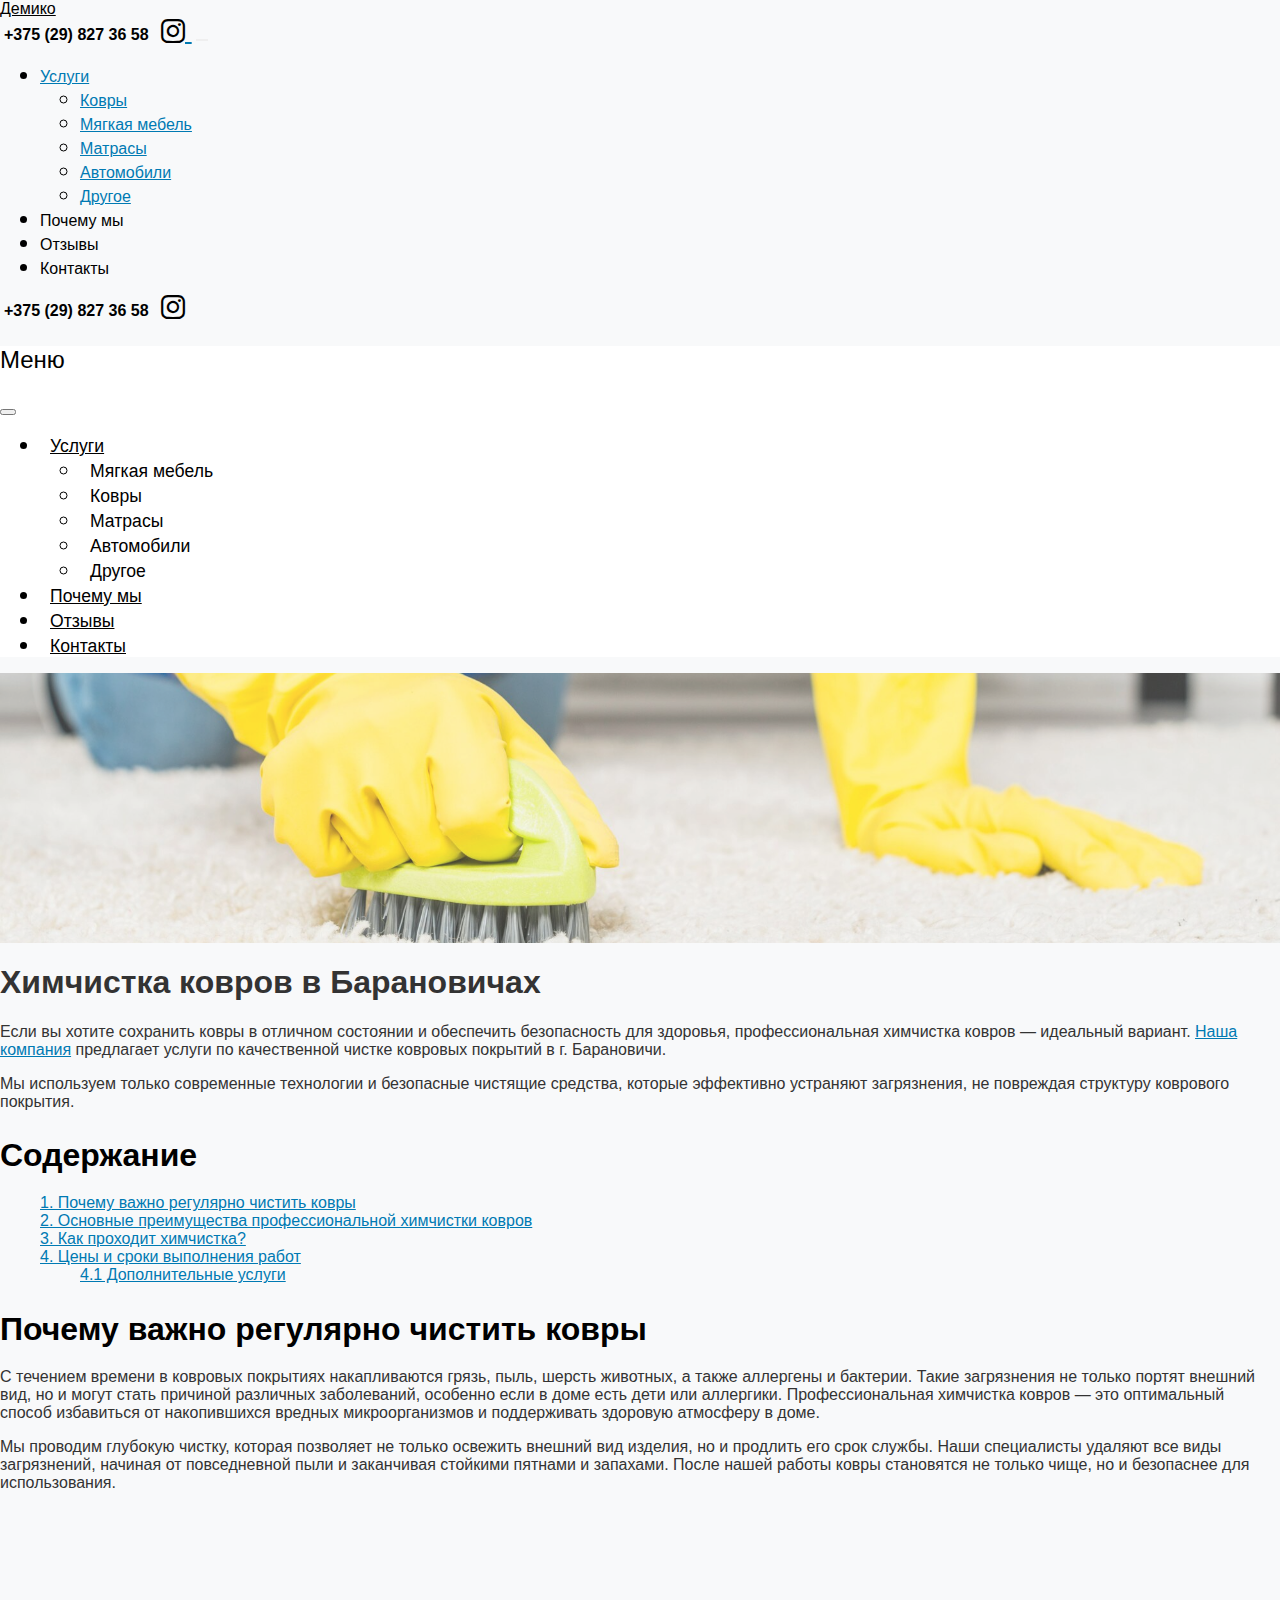
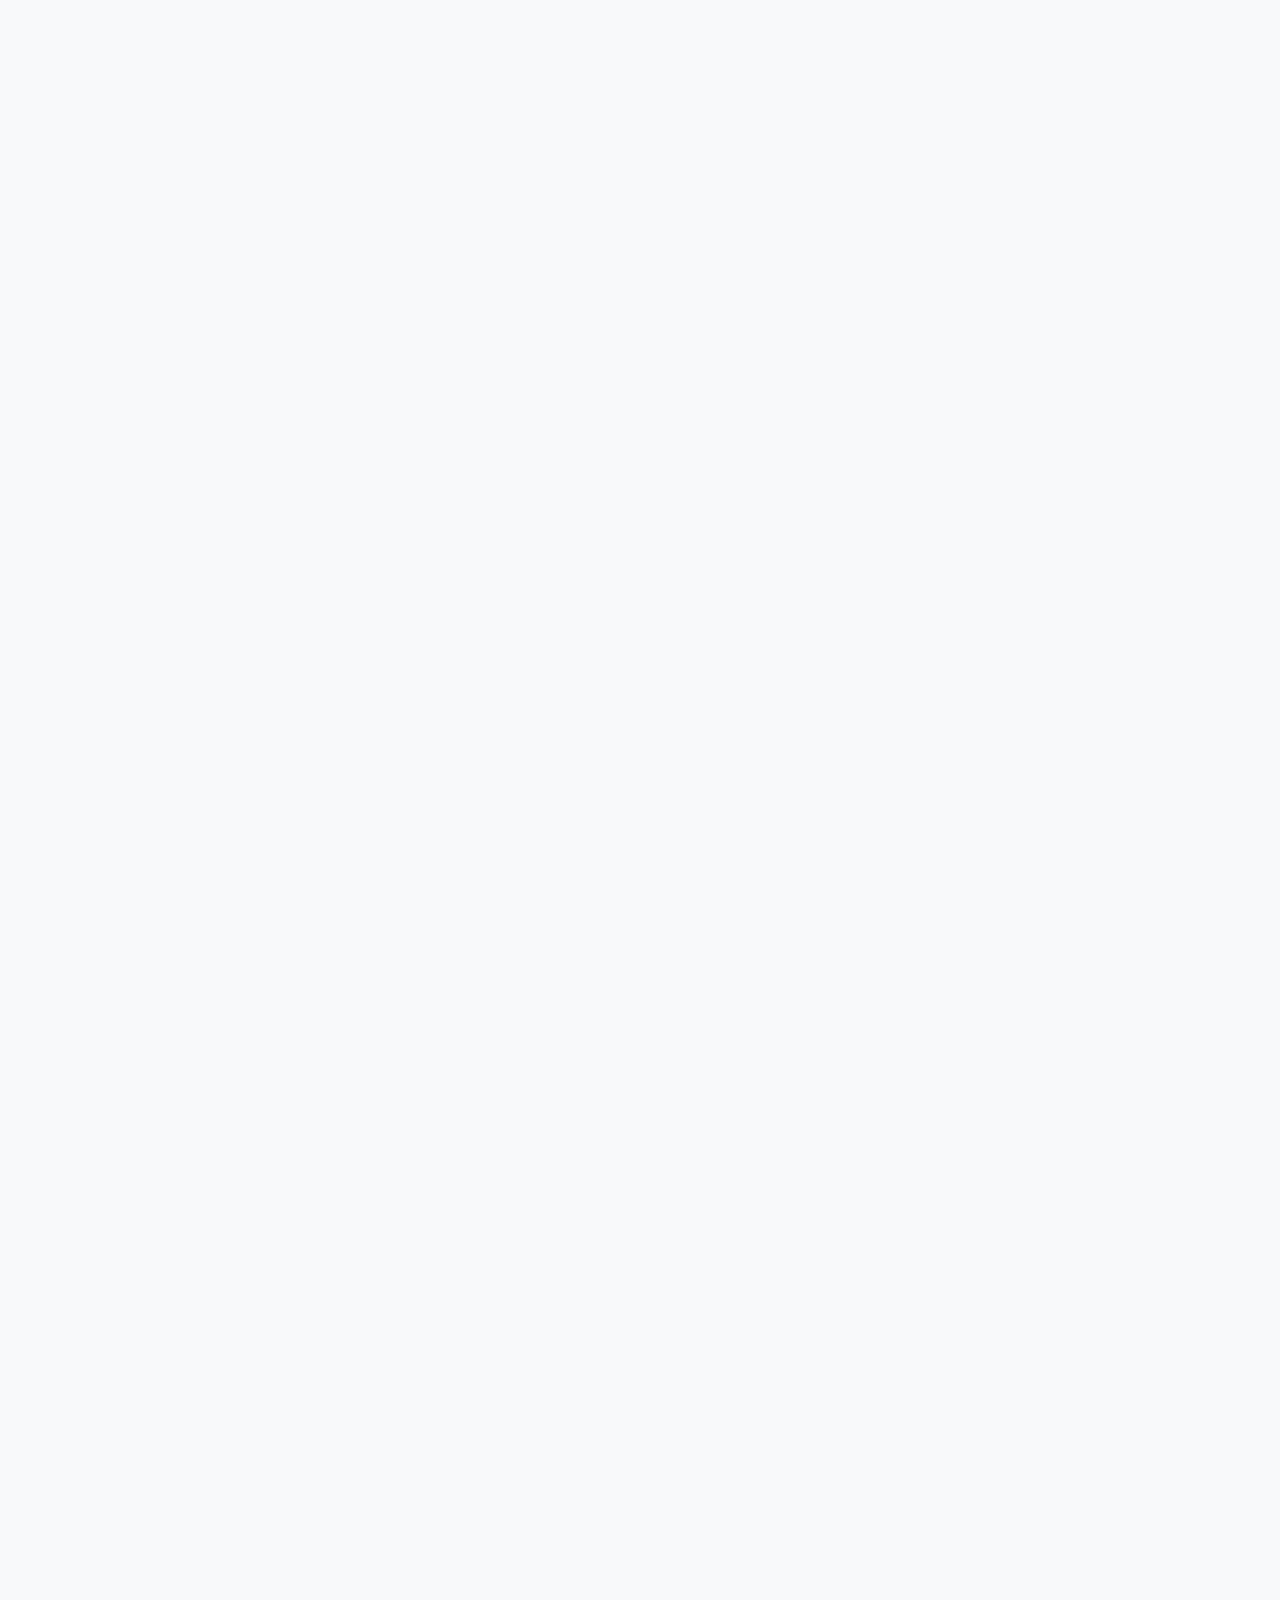
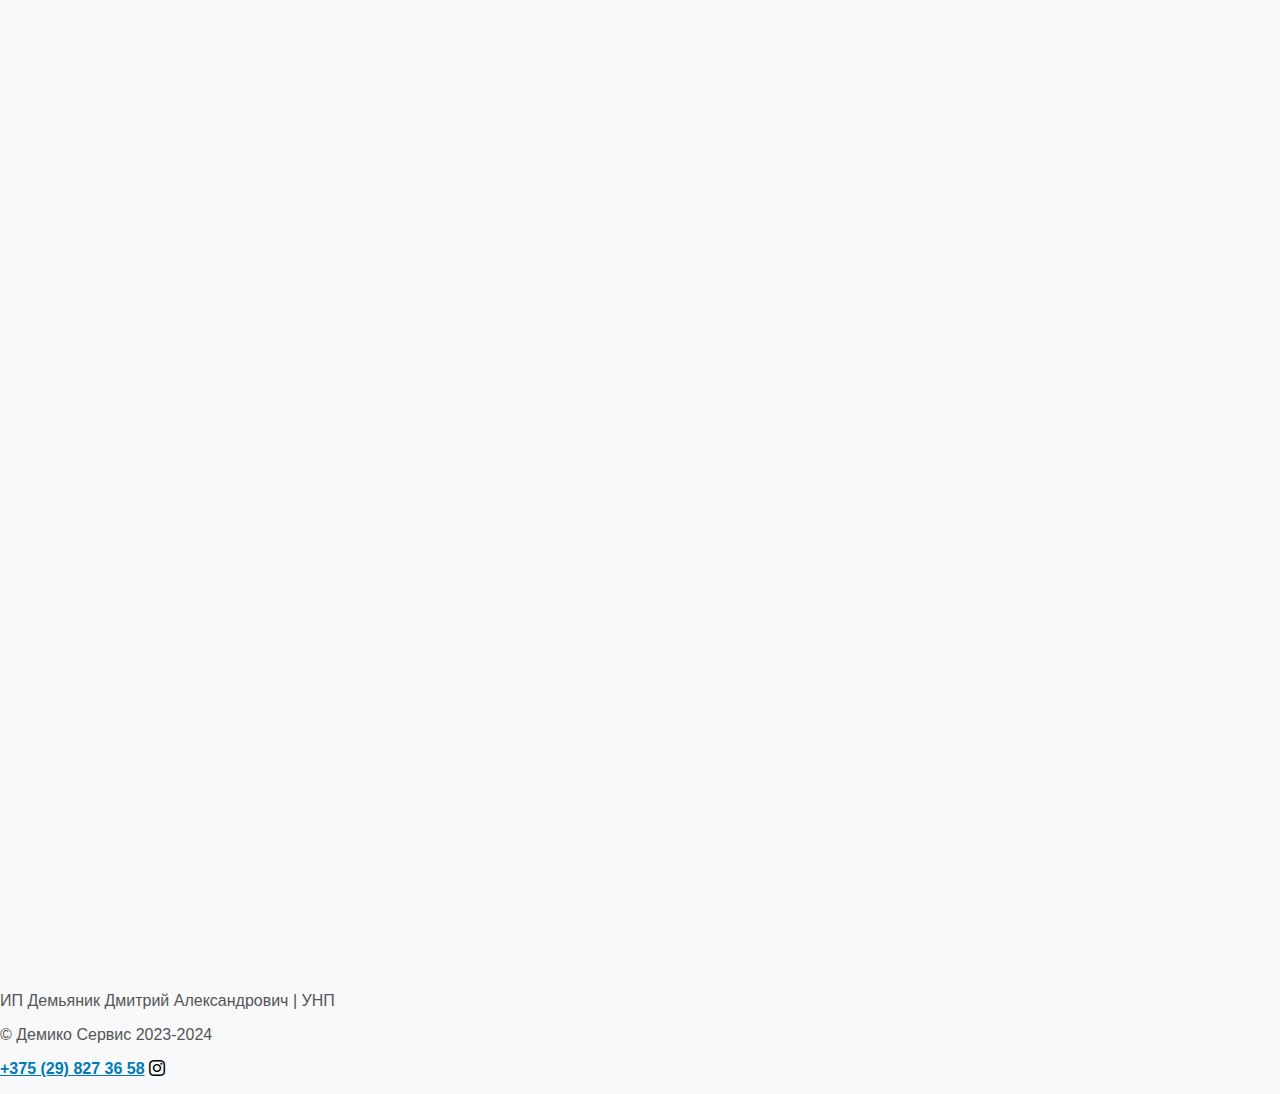
==== carpets.html @ 5a0e568a "Add files via upload" ====
<!DOCTYPE html>
<html lang="ru">

<head>
    <meta charset="UTF-8">
    <meta name="viewport" content="width=device-width, initial-scale=1.0">
    <title>Химчистка ковров в Барановичах</title>
    <link rel="stylesheet" href="bootstrap/css/bootstrap.min.css">
    <link href="https://cdn.jsdelivr.net/npm/bootstrap-icons/font/bootstrap-icons.css" rel="stylesheet">
    <link rel="stylesheet" href="https://unpkg.com/aos@2.3.1/dist/aos.css"> <!-- Подключение AOS для анимаций -->
    <link rel="stylesheet" href="css/styles.css">
</head>

<body>
     <!-- навбар -->
     <nav class="navbar navbar-expand-lg navbar-light bg-light sticky-top">
        <div class="container">
            <a class="navbar-brand" href="index.html">Демико</a>

            <!-- Кнопка телефона и бургера -->
            <div class="d-flex">
                <a href="tel:+375298273658" class="nav-link d-lg-none phone-header underline-one">
                    +375 (29) 827 36 58
                </a>
                <a href="https://www.instagram.com/demiko_service/" target="_blank"
                    class="nav-link d-lg-none inst-header ">
                    <i class="bi bi-instagram"></i>
                </a>
                <button class="navbar-toggler" type="button" data-bs-toggle="offcanvas" data-bs-target="#mobileMenu"
                    aria-controls="mobileMenu" aria-expanded="false" aria-label="Toggle navigation">
                    <span class="navbar-toggler-icon"></span>
                </button>
            </div>

            <div class="collapse navbar-collapse" id="navbarContent">
                <ul class="navbar-nav mx-auto">
                    <li class="nav-item dropdown">
                        <a class="nav-link dropdown-toggle" href="#" id="navbarDropdownMenuLink" role="button"
                           data-bs-toggle="dropdown" aria-expanded="false">
                            Услуги
                        </a>
                        <ul class="dropdown-menu" aria-labelledby="navbarDropdownMenuLink">
                            <li><a class="dropdown-item" href="carpets.html">Ковры</a></li>
                            <li><a class="dropdown-item" href="furniture.html">Мягкая мебель</a></li>
                            <li><a class="dropdown-item" href="mattress.html">Матрасы</a></li>
                            <li><a class="dropdown-item" href="cars.html">Автомобили</a></li>
                            <li><a class="dropdown-item" href="other.html">Другое</a></li>
                        </ul>
                    </li>
                    <li class="nav-item">
                        <a class="nav-link underline-one" href="index.html#why-us">Почему мы</a>
                    </li>
                    <li class="nav-item">
                        <a class="nav-link underline-one" href="index.html#reviews">Отзывы</a>
                    </li>
                    <li class="nav-item">
                        <a class="nav-link underline-one" href="index.html#contacts">Контакты</a>
                    </li>
                </ul>
                <a href="tel:+375298273658" class="nav-link d-none d-lg-block phone-header underline-one">
                    +375 (29) 827 36 58
                </a>
                <a href="https://www.instagram.com/demiko_service/" target="_blank"
                   class="nav-link d-none d-lg-block inst-header">
                    <i class="bi bi-instagram"></i>
                </a>
            </div>
        </div>
    </nav>

    <!-- Мобильное меню -->
    <div class="offcanvas offcanvas-end" tabindex="-1" id="mobileMenu" aria-labelledby="mobileMenuLabel">
        <div class="offcanvas-header">
            <p class="offcanvas-title" id="mobileMenuLabel">Меню</p>
            <button type="button" class="btn-close" data-bs-dismiss="offcanvas" aria-label="Close"></button>
        </div>
        <div class="offcanvas-body">
            <ul class="navbar-nav">
                <li class="nav-item">
                    <a class="nav-link" href="#services">Услуги</a>
                    <ul>
                        <li class="nav-item">
                            <a class="nav-link underline-one" href="furniture.html">Мягкая мебель</a>
                        </li>
                        <li class="nav-item">
                            <a class="nav-link underline-one" href="carpets.html">Ковры</a>
                        </li>
                        <li class="nav-item">
                            <a class="nav-link underline-one" href="mattress.html">Матрасы</a>
                        </li>
                        <li class="nav-item">
                            <a class="nav-link underline-one" href="cars.html">Автомобили</a>
                        </li>
                        <li class="nav-item">
                            <a class="nav-link underline-one" href="other.html">Другое</a>
                        </li>
                    </ul>
                </li>
                <li class="nav-item">
                    <a class="nav-link" href="index.html#why-us">Почему мы</a>
                </li>
                <li class="nav-item">
                    <a class="nav-link" href="index.html#reviews">Отзывы</a>
                </li>
                <li class="nav-item">
                    <a class="nav-link" href="index.html#contacts">Контакты</a>
                </li>
            </ul>
        </div>
    </div>

    <div class="banner">
        <img src="img/carpets/carpets-banner.png" alt="Чистка ковра вручную" title="Чистка ковра вручную"
            class="banner-image">
    </div>
    <!-- Контент -->
    <div class="container my-5">
        <h1 class="mb-4">Химчистка ковров в Барановичах</h1>
        <p>Если вы хотите сохранить ковры в отличном состоянии и обеспечить безопасность для здоровья, профессиональная
            химчистка ковров — идеальный вариант. <a href="index.html">Наша компания</a> предлагает услуги по
            качественной чистке ковровых покрытий в г. Барановичи.</p>
        <p>Мы используем только современные технологии и безопасные чистящие средства, которые эффективно устраняют
            загрязнения, не повреждая структуру коврового покрытия.</p>

        <!-- содержание -->
        <div class="content-table mb-4">
            <h2>Содержание</h2>
            <ul class="maintenance">
                <li><a href="#1">1. Почему важно регулярно чистить ковры</a></li>
                <li><a href="#2">2. Основные преимущества профессиональной химчистки ковров</a></li>
                <li><a href="#3">3. Как проходит химчистка?</a></li>
                <li><a href="#4">4. Цены и сроки выполнения работ</a>
                    <ul class="maintenance">
                        <li><a href="#4-1">4.1 Дополнительные услуги</a>
                    </ul>
                </li>
            </ul>
        </div>

        <div>
            <h2 id="1">Почему важно регулярно чистить ковры</h2>
            <p>С течением времени в ковровых покрытиях накапливаются грязь, пыль, шерсть животных, а также аллергены и
                бактерии. Такие загрязнения не только портят внешний вид, но и могут стать причиной различных
                заболеваний, особенно если в доме есть дети или аллергики. Профессиональная химчистка ковров — это
                оптимальный способ избавиться от накопившихся вредных микроорганизмов и поддерживать здоровую атмосферу
                в доме.</p>
            <p>Мы проводим глубокую чистку, которая позволяет не только освежить внешний вид изделия, но и продлить его
                срок службы. Наши специалисты удаляют все виды загрязнений, начиная от повседневной пыли и заканчивая
                стойкими пятнами и запахами. После нашей работы ковры становятся не только чище, но и безопаснее для
                использования.</p>
        </div>

        <div data-aos="fade-right" data-aos-anchor-placement="center-bottom">
            <h2 id="2">Основные преимущества профессиональной химчистки ковров</h2>
            <ul class="no-bullets">
                <li><strong>Глубокая обработка:</strong> в отличие от самостоятельной уборки, химчистка ковров удаляет
                    грязь и пыль даже из самых глубоких слоев ворса.</li>
                <li><strong>Экологичные средства:</strong> мы используем сертифицированные чистящие составы, которые
                    безопасны для людей и домашних животных, а также не наносят вреда окружающей среде.</li>
                <li><strong>Долговечность ковров:</strong> регулярная профессиональная чистка позволяет не только
                    сохранять ковры чистыми, но и предотвращает преждевременное изнашивание материалов.</li>
                <li><strong>Экономия усилий и времени:</strong> наши клиенты получают идеально чистый ковёр, не тратя
                    свои силы и время на сложные процессы самостоятельной очистки.</li>
            </ul>
            <figure class="center-banner">
                <img src="img/carpets/process1.jpg" alt="Ручная чистка ковра" title="Ручная чистка ковра">
                <figcaption><i>Процесс чистки ковра</i></figcaption>
            </figure>
        </div>

        <div data-aos="fade-left" data-aos-anchor-placement="center-bottom">
            <h2 id="3">Как проходит химчистка?</h2>
            <p>Мы работаем по отлаженной системе, что гарантирует качественный результат.</p>
            <p>После того как наш сотрудник забирает ваш ковёр для чистки, начинается важный этап оценки состояния
                покрытия. Мы внимательно осматриваем ковёр, чтобы определить наиболее подходящий метод очистки, учитывая
                его тип и степень загрязнения. На первом этапе мы проводим предварительную обработку, позволяющую
                эффективно удалить основную пыль и загрязнения, которые могли накопиться за время эксплуатации.</p>
            <p>Затем мы наносим специальный чистящий раствор, который проникает в волокна и бережно удаляет даже самые
                стойкие пятна. Этот раствор разработан с учетом современных технологий и экологии, что обеспечивает
                безопасность как для вашего ковра, так и для окружающей среды. После обработки мы тщательно промываем
                ковёр, что помогает освежить его и вернуть первоначальный вид, придавая яркость цветам и структуре
                волокон.</p>
            <figure class="center-banner">
                <img src="img/carpets/process2.jpg" alt="Чистка ковра пылесосом" title="Чистка ковра пылесосом">
                <figcaption><i>Внешнее отличие чистого и грязного ковра</i></figcaption>
            </figure>
            <p>На следующем этапе мы уделяем особое внимание удалению лишней влаги. Это позволяет предотвратить
                появление неприятных запахов и обеспечивает быстрый процесс сушки. После завершения всех этапов чистки
                ковёр проходит финальную обработку, которая не только уничтожает остаточные бактерии, но и придаёт
                изделию приятный аромат. Мы заботимся о том, чтобы каждый ковёр выглядел как новый и был готов радовать
                вас своим обновленным видом.</p>
            <p><strong>И, конечно, мы сами забираем ваш ковёр у вас дома и после завершения чистки возвращаем его
                    обратно, чтобы
                    вы могли наслаждаться чистотой без лишних хлопот.</strong></p>
        </div>

        <div data-aos="fade-right" data-aos-anchor-placement="top-bottom">
            <h2 id="4">Цены и сроки выполнения работ</h2>
            <p>Мы предлагаем <strong>выгодные цены</strong> на химчистку ковров в г. Барановичи, а также гарантируем
                качественный результат в кратчайшие сроки. Для постоянных клиентов у нас предусмотрены специальные
                скидки и акции.</p>
            <div class="row">
                <div class="col">
                    <div class="row">
                        <img src="img/carpets/short.jpg" alt="Ковёр с коротким ворсом" title="Ковёр с коротким ворсом"
                            class="img-fluid fixed-image">
                    </div>
                    <div class="row text-center">
                        <strong>Короткий ворс</strong>
                        <p>Цена от 6 руб. за м²</p>
                    </div>
                </div>
                <div class="col">
                    <div class="row">
                        <img src="img/carpets/long.jpg" alt="Ковёр с длинным ворсом" title="Ковёр с длинным ворсом"
                            class="img-fluid fixed-image">
                    </div>
                    <div class="row text-center">
                        <strong>Длинный ворс</strong>
                        <p>Цена от 8 руб. за м²</p>
                    </div>
                </div>
                <h3 id="4-1" class="mt-4 mb-3">Дополнительные услуги</h3>
                <table class="table table-striped table-bordered table-hover text-center">
                    <thead>
                        <tr>
                            <th>Услуга</th>
                            <th>Цена</th>
                        </tr>
                    </thead>
                    <tbody>
                        <tr>
                            <td>Удаление шерсти</td>
                            <td>+20% к стоимости</td>
                        </tr>
                        <tr>
                            <td>Нейтрализация запаха</td>
                            <td>+20% к стоимости</td>
                        </tr>
                        <tr>
                            <td>Двусторонняя очистка</td>
                            <td>+30% к стоимости</td>
                        </tr>
                        <tr>
                            <td>Сложные загрязнения (пластилин, краска)</td>
                            <td>+20% к стоимости</td>
                        </tr>
                        <tr>
                            <td>Доставка</td>
                            <td><strong>БЕСПЛАТНО</strong></td>
                        </tr>
                    </tbody>
                </table>



            </div>
            <p>Мы стремимся предложить вам высококачественные услуги по доступной цене, чтобы ваши ковры всегда
                оставались чистыми и ухоженными. Мы обеспечиваем быстрое выполнение работ в срок <strong>от 5 до 7
                    дней</strong>, внимательно подходя к каждому ковру и его индивидуальным характеристикам.</p>


        </div>


    </div>

    <!-- Футер -->
    <footer class="bg-light text-dark py-4 mt-5">
        <div class="container text-center">
            <div class="row">
                <div class="col-12 col-lg-4"></div>
                <div class="col-12 col-lg-4">
                    <p class="mb-1">ИП Демьяник Дмитрий Александрович | УНП</p>
                    <p class="mb-1">© Демико Сервис 2023-2024</p>
                </div>
                <div class="col-12 col-lg-4">
                    <p class="mb-3"><b><a href="tel:+375298273658" class="text-decoration-none text-dark">+375
                                (29) 827 36 58</a> </b><a href="https://www.instagram.com/demiko_service/"
                                    target="_blank" class="text-dark fs-2 m-2">
                                    <i class="bi bi-instagram"></i>
                                </a></p>
                </div>
            </div>
        </div>
    </footer>

    <script src="bootstrap/js/bootstrap.bundle.min.js"></script>
    <script src="js/aos-master/dist/aos.js"></script>
    <script>
        AOS.init({ duration: 1000, once: false });
        window.addEventListener('scroll', function () {
            const parallaxContainer = document.querySelector('.hero');
            let scrollPosition = window.pageYOffset;

            parallaxContainer.style.backgroundPositionY = scrollPosition * 0.1 + 'px';
        });
    </script>
</body>

</html>
---- css/styles.css ----
/* Основные стили */
body {
  font-family: "Open Sans", sans-serif;
  background-color: #f8f9fa; /* Нежный серый фон */
  color: #333; /* Основной цвет текста */
  margin: 0;
  overflow-x: hidden;
}

/* Навбар */
.navbar-light .navbar-brand,
.navbar-light .navbar-nav {
  color: #000000 !important;
  font-weight: 500;
}

.navbar-toggler {
  border: none;
}

/* Offcanvas (мобильное меню) */
.offcanvas {
  background-color: #ffffff;
  color: #000000;
}
.offcanvas .nav-link {
  color: #000000 !important;
  padding: 10px;
  font-size: 1.1em;
  border-bottom: 1px solid rgba(255, 255, 255, 0.1);
}
.offcanvas-title {
  font-size: 24px;
}
.offcanvas .nav-link:hover {
  background-color: rgba(255, 255, 255, 0.1);
}
.phone-header {
  font-weight: bold;
  padding: 8px 4px;
}
.inst-header {
  padding: 2px 4px;
  font-size: 24px;
}
/* Hero секция */

.parallax-container {
  position: relative;
  background-image: url("/img/index/mainScreen.webp");
  height: 100vh;
  background-position: center center;
  background-repeat: no-repeat;
  background-size: cover;
  color: white;
  overflow: hidden;
  background-attachment: fixed;
}
.parallax-container .parallax-content {
  position: absolute;
  top: 50%;
  left: 50%;
  transform: translate(-50%, -50%);
  text-align: center;
}
.parallax-content h1 {
  font-size: 3em;
  font-weight: bold;
  text-shadow: 2px 2px 5px rgba(0, 0, 0, 0.5);
}

.parallax-content p {
  font-size: 1.2rem;
  margin-bottom: 20px;
}

.parallax-content .btn {
  border: none;
  padding: 15px 30px !important;
  font-size: 1.2rem !important;
  color: white;
  background-color: #1661c4;
  border-radius: 15px;
  transition: background-color 0.3s ease;
  transition: 0.5s;
}

.parallax-content .btn:hover {
  color: white;
  background-color: #04316d;
}

/* Карточки услуг */
.card {
  transition: transform 0.3s ease, box-shadow 0.3s ease;
  border-radius: 10px;
  border-color: #bfd1eb;
  overflow: hidden;
}

.card:hover {
  transform: translateY(-10px);
  box-shadow: 0 10px 20px rgba(0, 0, 0, 0.2);
}

.card img {
  height: 250px;
  object-fit: cover;
}

.card-title {
  font-size: 1.2rem;
  color: #1661c4;
}

.card-text {
  font-size: 1rem;
  color: #333;
}

.btn-primary {
  background-color: #1661c4;
  border: 1px #1661c4;
  border-radius: 10px;
  transition: background-color 0.3s ease;
  box-shadow: 0 3px 10px 0 rgba(11, 99, 246, 1);
  transition: 0.5s;
}

.btn-primary:hover {
  background-color: #164383;
  transform: translate(0, -3px);
  box-shadow: 0 5px 12px 0 rgba(11, 99, 246, 1);
}

.bi {
  color: #1661c4;
}
.bi-instagram {
  color: #000000;
}

a {
  color: #007ab3;
}

/* Анимация с использованием AOS */
[data-aos] {
  opacity: 0;
  transform: translateY(30px);
  transition-property: opacity, transform;
}

[data-aos].aos-animate {
  opacity: 1;
  transform: translateY(0);
}

/* Дополнительные стили для секций */
#services,
#why-us,
#reviews,
#contacts {
  padding: 60px 0;
}

h2 {
  font-size: 2em;
  color: #000000;
  font-weight: bold;
  margin-bottom: 20px;
}

.text-center {
  color: #555;
}

/* Адаптация для мобильных устройств */
@media (max-width: 768px) {
  .hero h1 {
    font-size: 2em;
  }

  .hero p {
    font-size: 1rem;
  }

  .hero .btn {
    font-size: 1rem;
    padding: 10px 20px;
  }

  /* Стили для мобильного навбара */
  .navbar-light .navbar-brand,
  .navbar-light .navbar-nav .nav-link {
    color: #000 !important;
  }

  /* Уменьшенные отступы в секциях */
  #services,
  #why-us,
  #reviews,
  #contacts {
    padding: 30px 0;
  }
}

/* Плавное появление секций */
.fade-in {
  animation: fadeInUp 1s ease-in-out both;
}
#why-us {
  background-color: #ebf5ff;
}
@keyframes fadeInUp {
  from {
    opacity: 0;
    transform: translateY(30px);
  }
  to {
    opacity: 1;
    transform: translateY(0);
  }
}
.underline-one {
  color: #000000; /* Цвет обычной ссылки */
  position: relative;
  cursor: pointer;
  text-decoration: none; /* Убираем подчеркивание */
}
.underline-one:after {
  content: "";
  display: block;
  position: absolute;
  right: 0;
  bottom: 5px;
  width: 0;
  height: 2px; /* Высота линии */
  background-color: rgb(0, 66, 165); /* Цвет подчеркивания при исчезании линии*/
  transition: width 0.5s; /* Время эффекта */
}

.underline-one:hover:after {
  content: "";
  width: 100%;
  display: block;
  position: absolute;
  left: 0;
  bottom: 5px;
  height: 2px; /* Высота линии */
  background-color: rgb(0, 0, 0); /* Цвет подчеркивания при появлении линии*/
  transition: width 0.5s; /* Время эффекта */
}
li::marker {
  color: #000;
  font-size: 1.4em;
}
.maintenance li {
  list-style-type: none;
}

.fixed-image {
  width: 100%;
  height: 200px; /* Фиксированная высота */
  object-fit: cover; /* Сохранение пропорций внутри блока */
  border-radius: 8px;
}
/* Стили для баннера */
.banner {
  position: relative;
  width: 100%;
  height: 270px; /* Определяет высоту баннера */
  overflow: hidden;
}

.banner-image {
  width: 100%;
  height: 100%;
  object-fit: cover;
  opacity: 0.8; /* Лёгкая прозрачность для эффекта */
}
/* Стили для центрального баннера */
.center-banner {
  width: 100%;
  max-width: 800px; /* Ограничение ширины */
  margin: 2rem auto; /* Выравнивание по центру */
  position: relative;
  overflow: hidden;
}

.center-banner img {
  width: 100%;
  height: auto;
  object-fit: cover;
  opacity: 0.85; /* Лёгкая прозрачность для фона */
}

.dropdown-menu {
  --bs-dropdown-link-active-bg: #000000;
  --bs-dropdown-link-hover-bg: #e9e9e9;
}
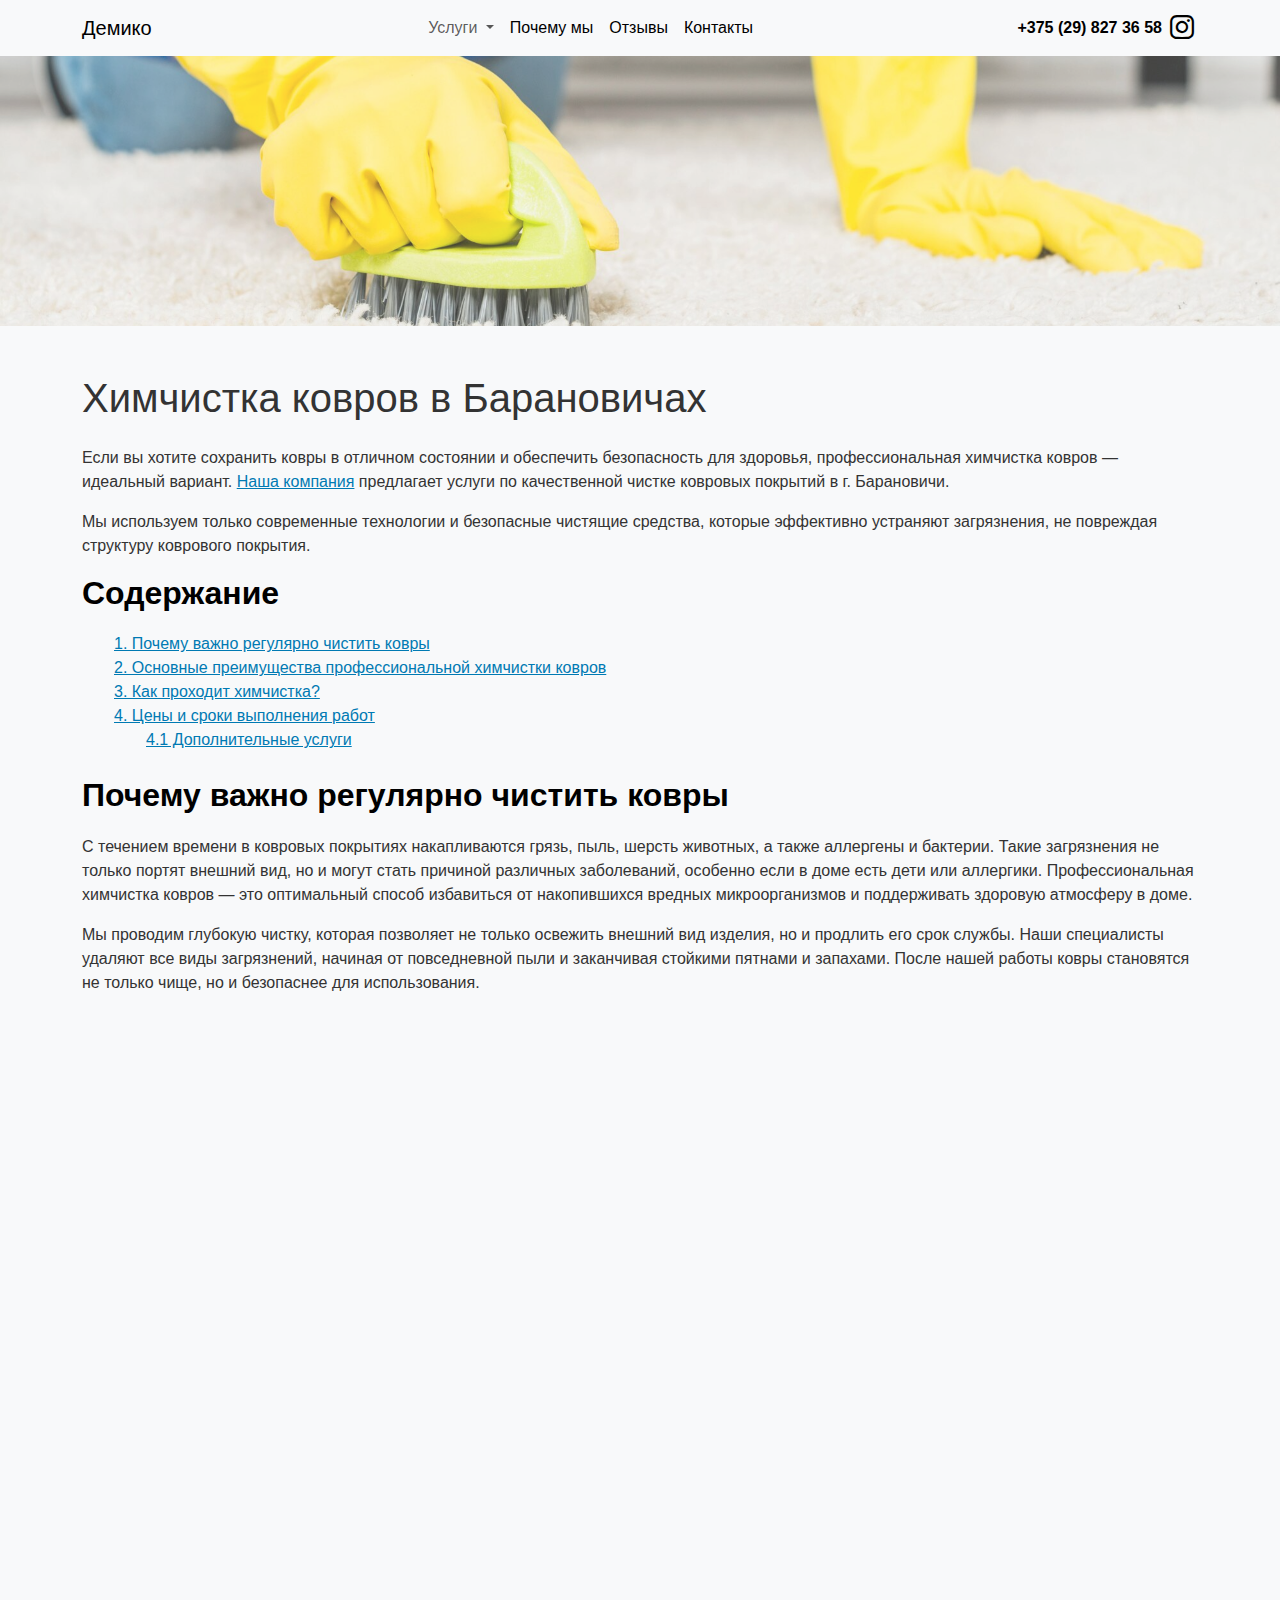
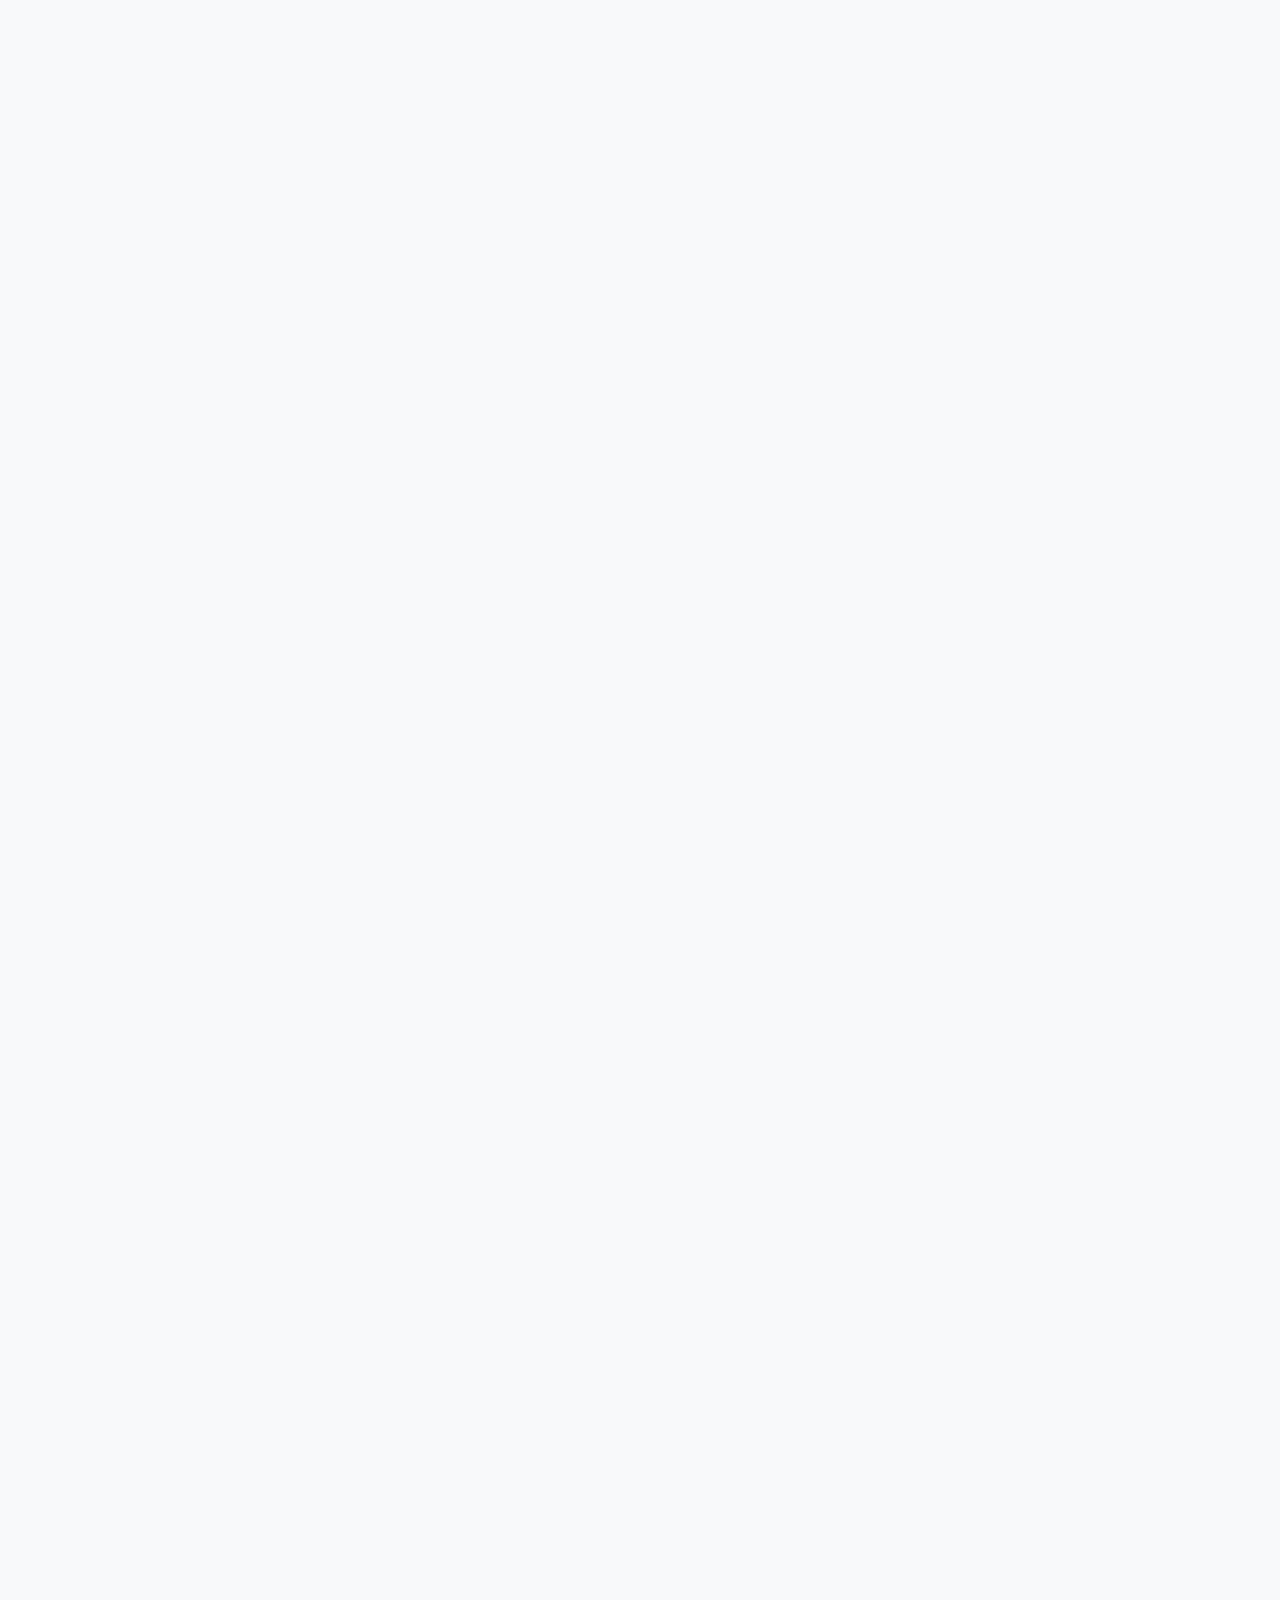
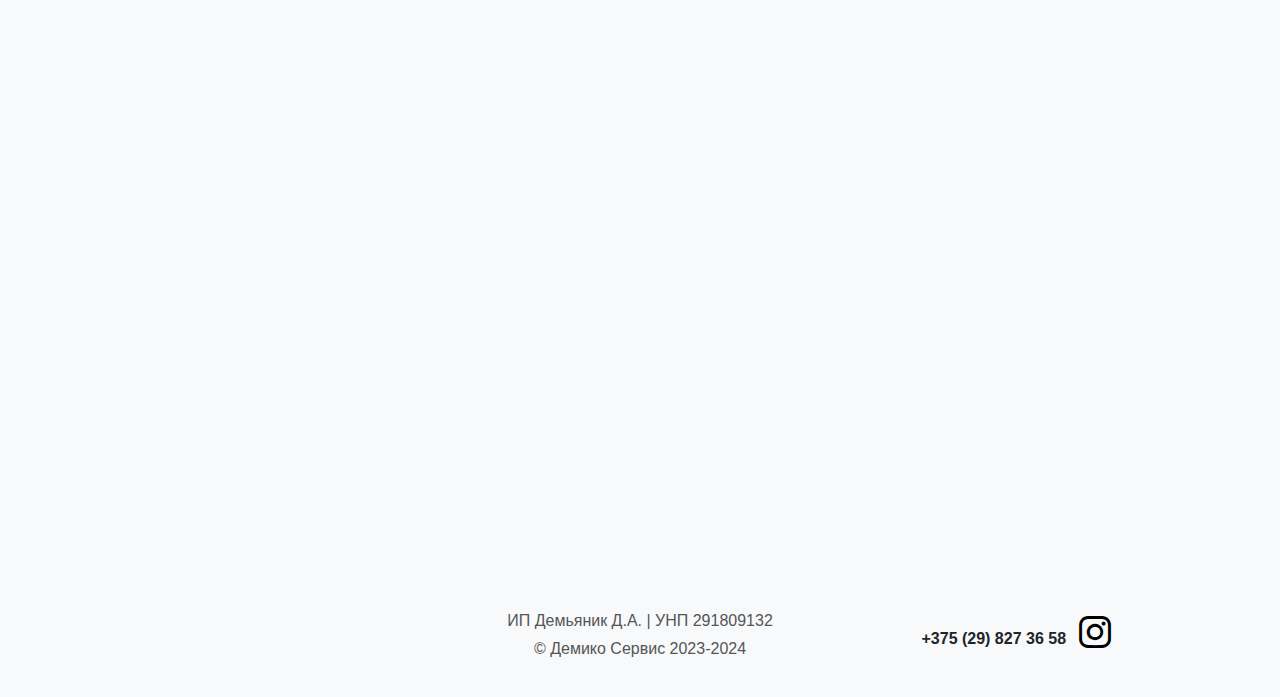
==== commit 53280c11: "Add files via upload" ====
--- a/carpets.html
+++ b/carpets.html
@@ -44,7 +44,7 @@
                             <li><a class="dropdown-item" href="furniture.html">Мягкая мебель</a></li>
                             <li><a class="dropdown-item" href="mattress.html">Матрасы</a></li>
                             <li><a class="dropdown-item" href="cars.html">Автомобили</a></li>
-                            <li><a class="dropdown-item" href="other.html">Другое</a></li>
+                            <li><a class="dropdown-item" href="other.html">Прочее</a></li>
                         </ul>
                     </li>
                     <li class="nav-item">
@@ -92,7 +92,7 @@
                             <a class="nav-link underline-one" href="cars.html">Автомобили</a>
                         </li>
                         <li class="nav-item">
-                            <a class="nav-link underline-one" href="other.html">Другое</a>
+                            <a class="nav-link underline-one" href="other.html">Прочее</a>
                         </li>
                     </ul>
                 </li>
@@ -271,7 +271,7 @@
             <div class="row">
                 <div class="col-12 col-lg-4"></div>
                 <div class="col-12 col-lg-4">
-                    <p class="mb-1">ИП Демьяник Дмитрий Александрович | УНП</p>
+                    <p class="mb-1">ИП Демьяник Д.А. | УНП 291809132</p>
                     <p class="mb-1">© Демико Сервис 2023-2024</p>
                 </div>
                 <div class="col-12 col-lg-4">
--- a/css/styles.css
+++ b/css/styles.css
@@ -47,22 +47,31 @@
 
 .parallax-container {
   position: relative;
-  background-image: url("/img/index/mainScreen.webp");
+  width: 100%;
   height: 100vh;
-  background-position: center center;
-  background-repeat: no-repeat;
-  background-size: cover;
+  overflow: hidden;
   color: white;
-  overflow: hidden;
-  background-attachment: fixed;
-}
-.parallax-container .parallax-content {
+}
+
+.parallax-image {
+  position: absolute;
+  top: 0;
+  left: 0;
+  width: 100%;
+  height: 120vh; /* немного больше, чтобы учитывать эффект */
+  object-fit: cover;
+  transform: translateY(0);
+  transition: transform 0.2s linear; /* Плавность для небольших скачков */
+}
+
+.parallax-content {
   position: absolute;
   top: 50%;
   left: 50%;
   transform: translate(-50%, -50%);
   text-align: center;
 }
+
 .parallax-content h1 {
   font-size: 3em;
   font-weight: bold;
@@ -177,15 +186,15 @@
 
 /* Адаптация для мобильных устройств */
 @media (max-width: 768px) {
-  .hero h1 {
-    font-size: 2em;
-  }
-
-  .hero p {
+  .parallax-content h1 {
+    font-size: 2rem;
+  }
+
+  .parallax-content p {
     font-size: 1rem;
   }
 
-  .hero .btn {
+  .parallax-content .btn {
     font-size: 1rem;
     padding: 10px 20px;
   }
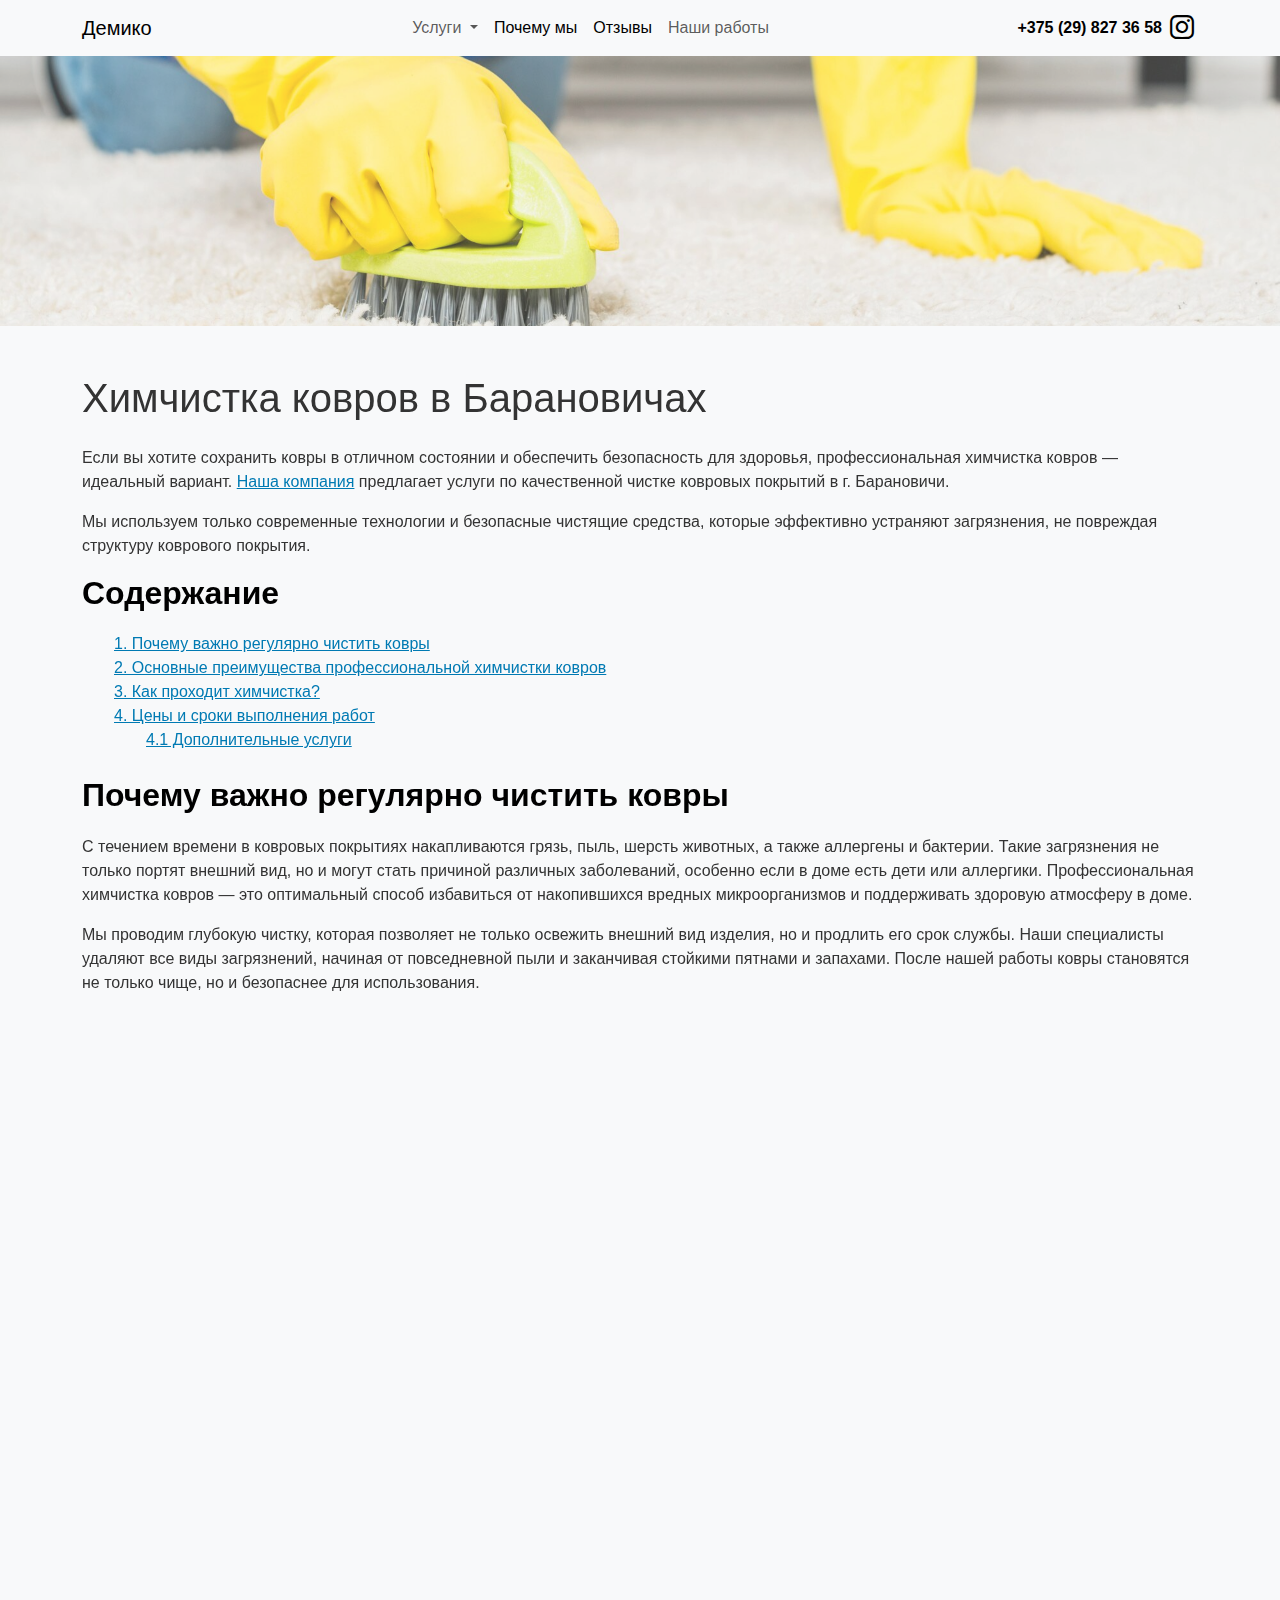
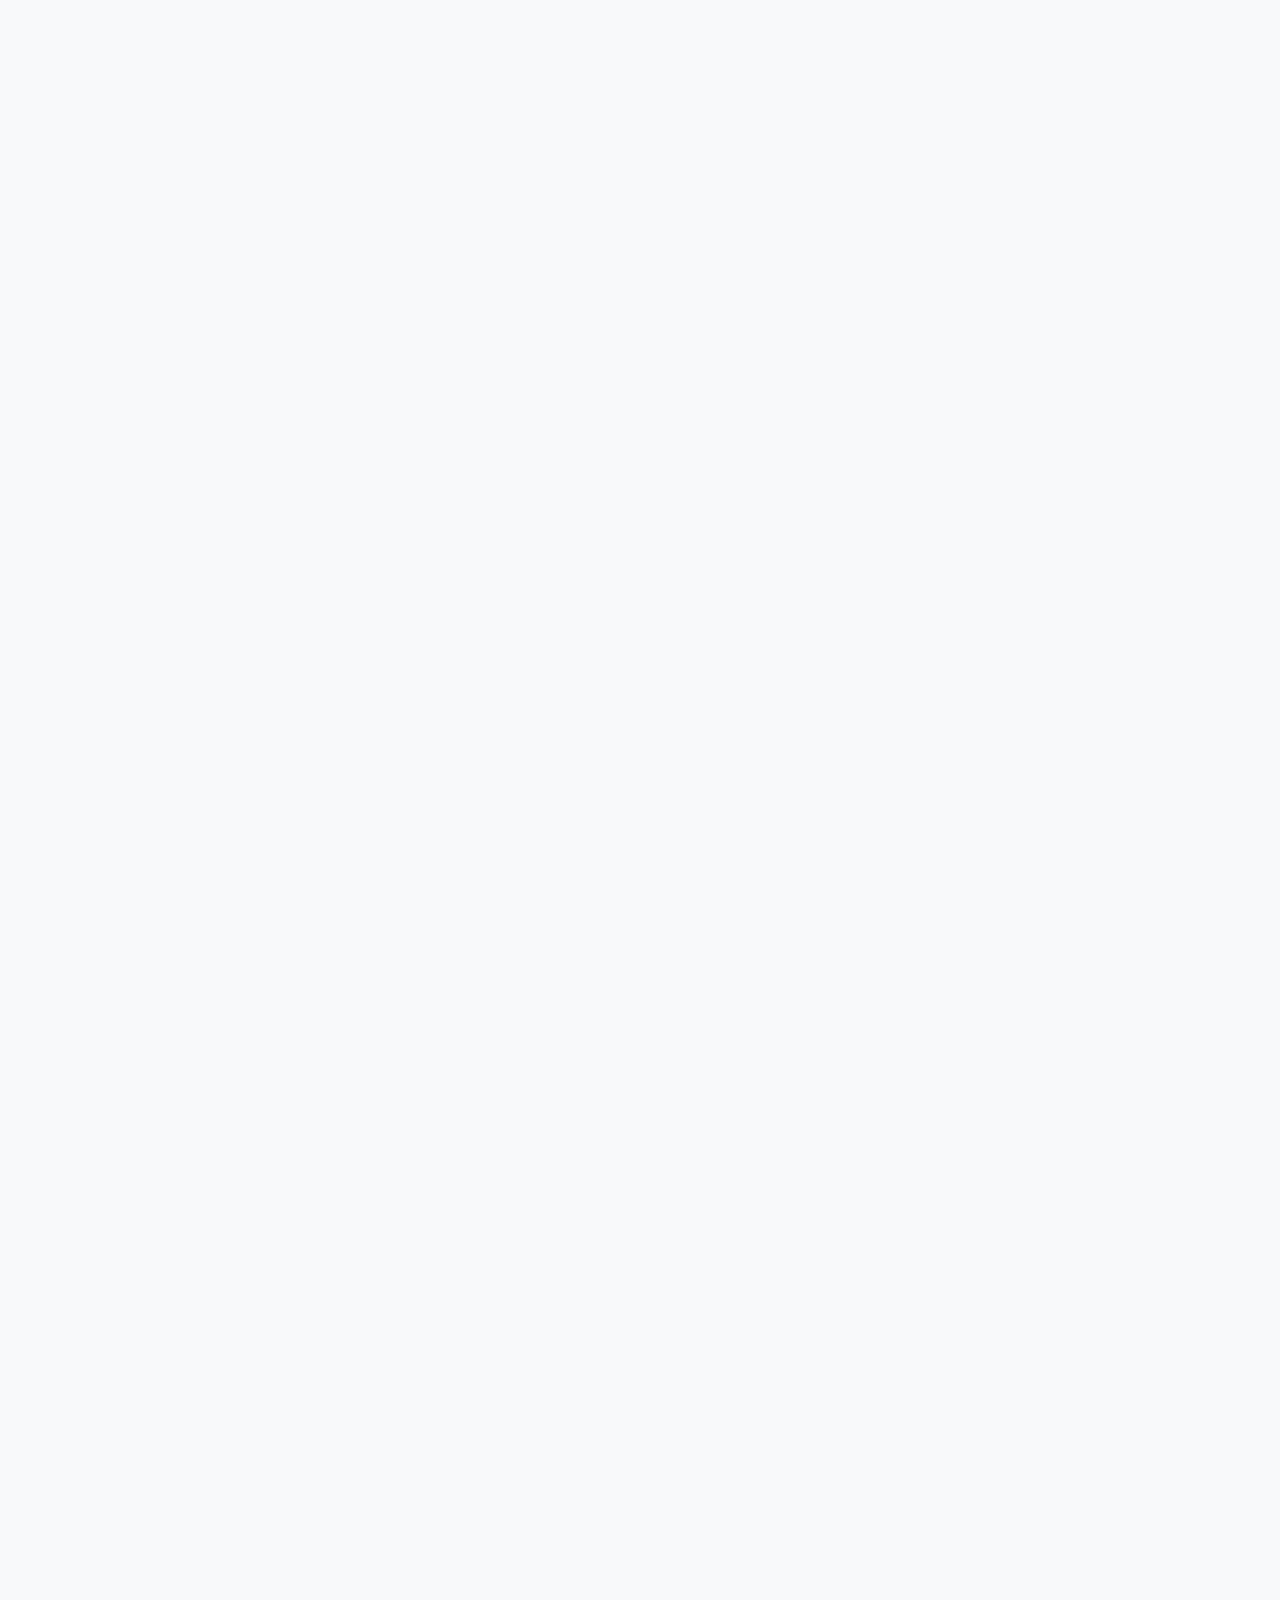
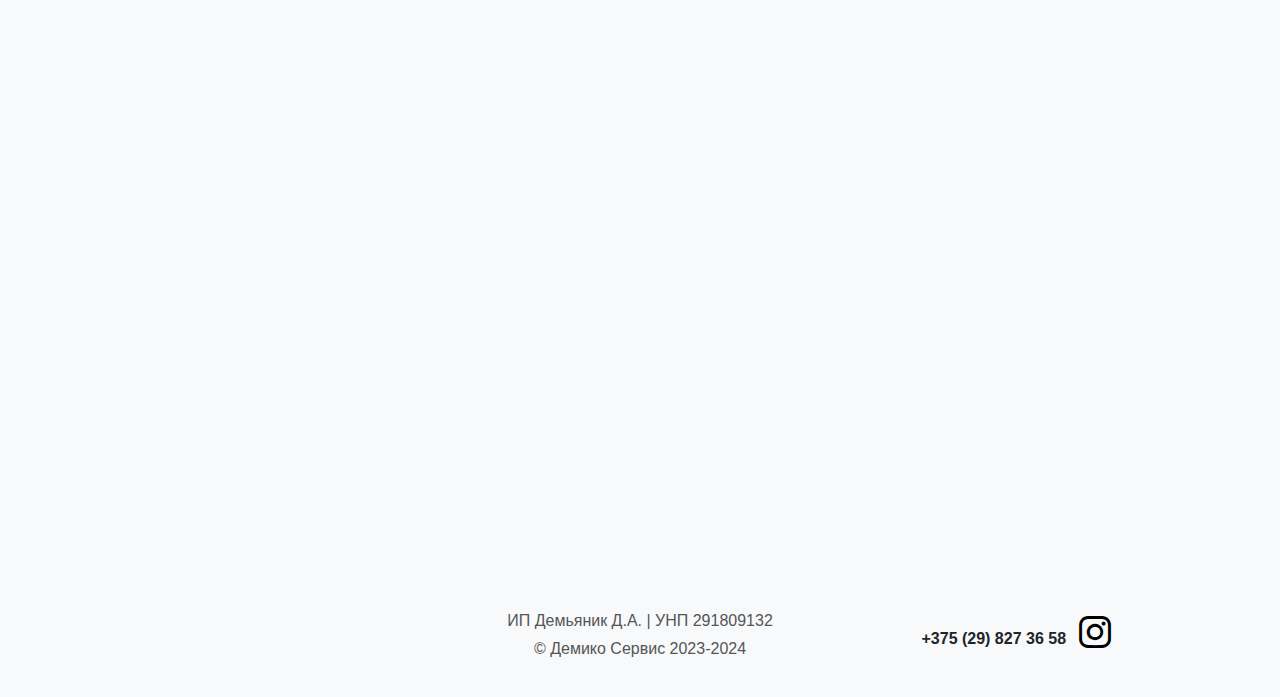
==== commit fc733baa: "update all" ====
--- a/carpets.html
+++ b/carpets.html
@@ -54,7 +54,7 @@
                         <a class="nav-link underline-one" href="index.html#reviews">Отзывы</a>
                     </li>
                     <li class="nav-item">
-                        <a class="nav-link underline-one" href="index.html#contacts">Контакты</a>
+                        <a class="nav-link" href="index.html#works">Наши работы</a>
                     </li>
                 </ul>
                 <a href="tel:+375298273658" class="nav-link d-none d-lg-block phone-header underline-one">
@@ -103,7 +103,7 @@
                     <a class="nav-link" href="index.html#reviews">Отзывы</a>
                 </li>
                 <li class="nav-item">
-                    <a class="nav-link" href="index.html#contacts">Контакты</a>
+                    <a class="nav-link" href="index.html#works">Наши работы</a>
                 </li>
             </ul>
         </div>
@@ -114,7 +114,7 @@
             class="banner-image">
     </div>
     <!-- Контент -->
-    <div class="container my-5">
+    <div class="container my-5" data-aos="fade">
         <h1 class="mb-4">Химчистка ковров в Барановичах</h1>
         <p>Если вы хотите сохранить ковры в отличном состоянии и обеспечить безопасность для здоровья, профессиональная
             химчистка ковров — идеальный вариант. <a href="index.html">Наша компания</a> предлагает услуги по
@@ -137,7 +137,7 @@
             </ul>
         </div>
 
-        <div>
+        <div data-aos="fade-up" data-aos-anchor-placement="top-bottom">
             <h2 id="1">Почему важно регулярно чистить ковры</h2>
             <p>С течением времени в ковровых покрытиях накапливаются грязь, пыль, шерсть животных, а также аллергены и
                 бактерии. Такие загрязнения не только портят внешний вид, но и могут стать причиной различных
@@ -168,7 +168,7 @@
             </figure>
         </div>
 
-        <div data-aos="fade-left" data-aos-anchor-placement="center-bottom">
+        <div data-aos="fade-left" data-aos-anchor-placement="top-bottom">
             <h2 id="3">Как проходит химчистка?</h2>
             <p>Мы работаем по отлаженной системе, что гарантирует качественный результат.</p>
             <p>После того как наш сотрудник забирает ваш ковёр для чистки, начинается важный этап оценки состояния
@@ -298,4 +298,4 @@
     </script>
 </body>
 
-</html>+</html>
--- a/css/styles.css
+++ b/css/styles.css
@@ -6,7 +6,9 @@
   margin: 0;
   overflow-x: hidden;
 }
-
+.row>* {
+  padding-right: none !important;
+}
 /* Навбар */
 .navbar-light .navbar-brand,
 .navbar-light .navbar-nav {
@@ -154,16 +156,6 @@
 }
 
 /* Анимация с использованием AOS */
-[data-aos] {
-  opacity: 0;
-  transform: translateY(30px);
-  transition-property: opacity, transform;
-}
-
-[data-aos].aos-animate {
-  opacity: 1;
-  transform: translateY(0);
-}
 
 /* Дополнительные стили для секций */
 #services,
@@ -214,23 +206,7 @@
   }
 }
 
-/* Плавное появление секций */
-.fade-in {
-  animation: fadeInUp 1s ease-in-out both;
-}
-#why-us {
-  background-color: #ebf5ff;
-}
-@keyframes fadeInUp {
-  from {
-    opacity: 0;
-    transform: translateY(30px);
-  }
-  to {
-    opacity: 1;
-    transform: translateY(0);
-  }
-}
+
 .underline-one {
   color: #000000; /* Цвет обычной ссылки */
   position: relative;
@@ -308,3 +284,43 @@
   --bs-dropdown-link-active-bg: #000000;
   --bs-dropdown-link-hover-bg: #e9e9e9;
 }
+/* Styles for the Reviews Carousel */
+
+.review-image-wrapper {
+  width: 100%;
+  height: 300px; /* Set max height to control card size */
+  overflow: hidden;
+  position: relative;
+  border-radius: 8px;
+  background-color: #f8f9fa;
+  display: flex;
+  align-items: center;
+  justify-content: center;
+  box-shadow: 0 4px 10px rgba(0, 0, 0, 0.15);
+}
+
+.review-img {
+  width: 100%;
+  height: auto;
+  object-fit: fill;
+}
+
+
+
+.carousel-control-next-icon,
+.carousel-control-prev-icon{
+  background-image: none !important;
+  font-size: 2.5rem;
+  color: #000;
+  opacity: 100%;
+}
+.carousel-control-next-icon::after{
+  content: "❯";
+  }
+
+.carousel-control-prev-icon::after{
+  content: "&#10094;";
+}
+.carousel-control-prev-icon::after{
+  content: "❮";
+  }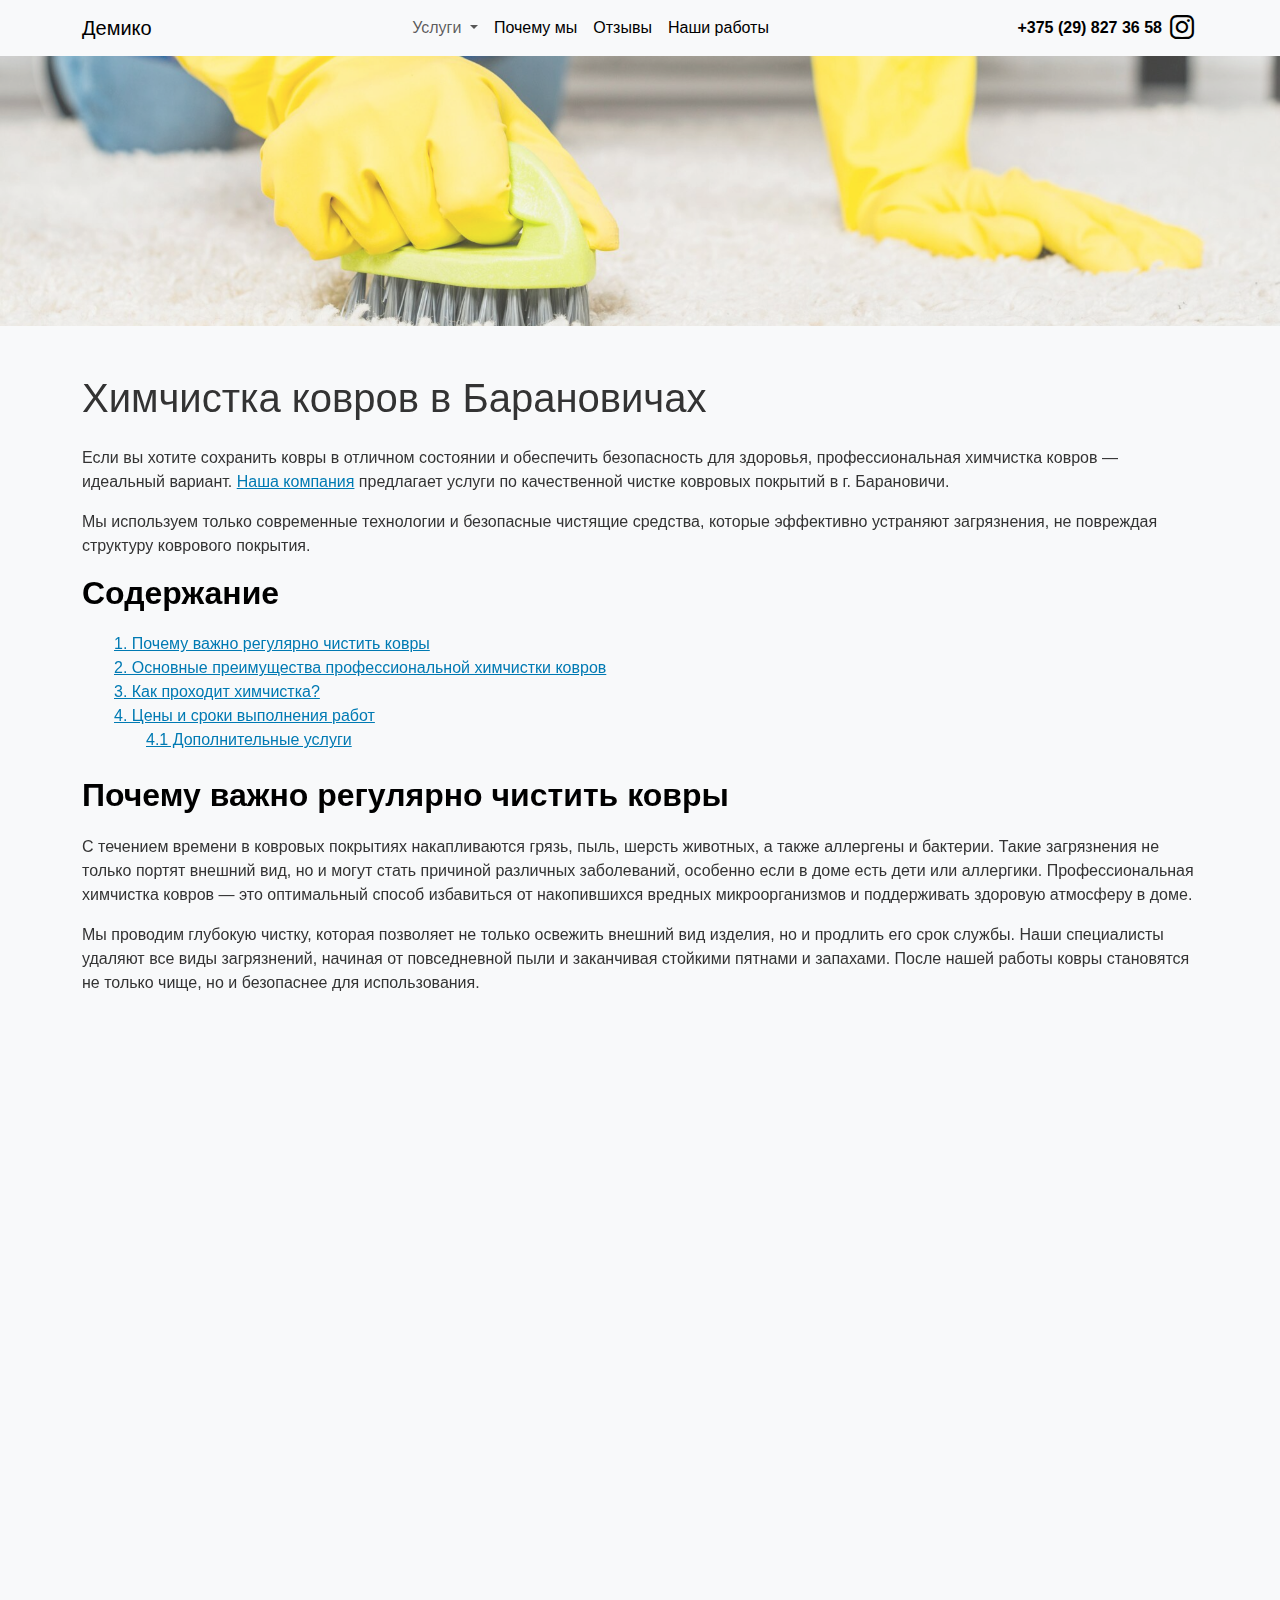
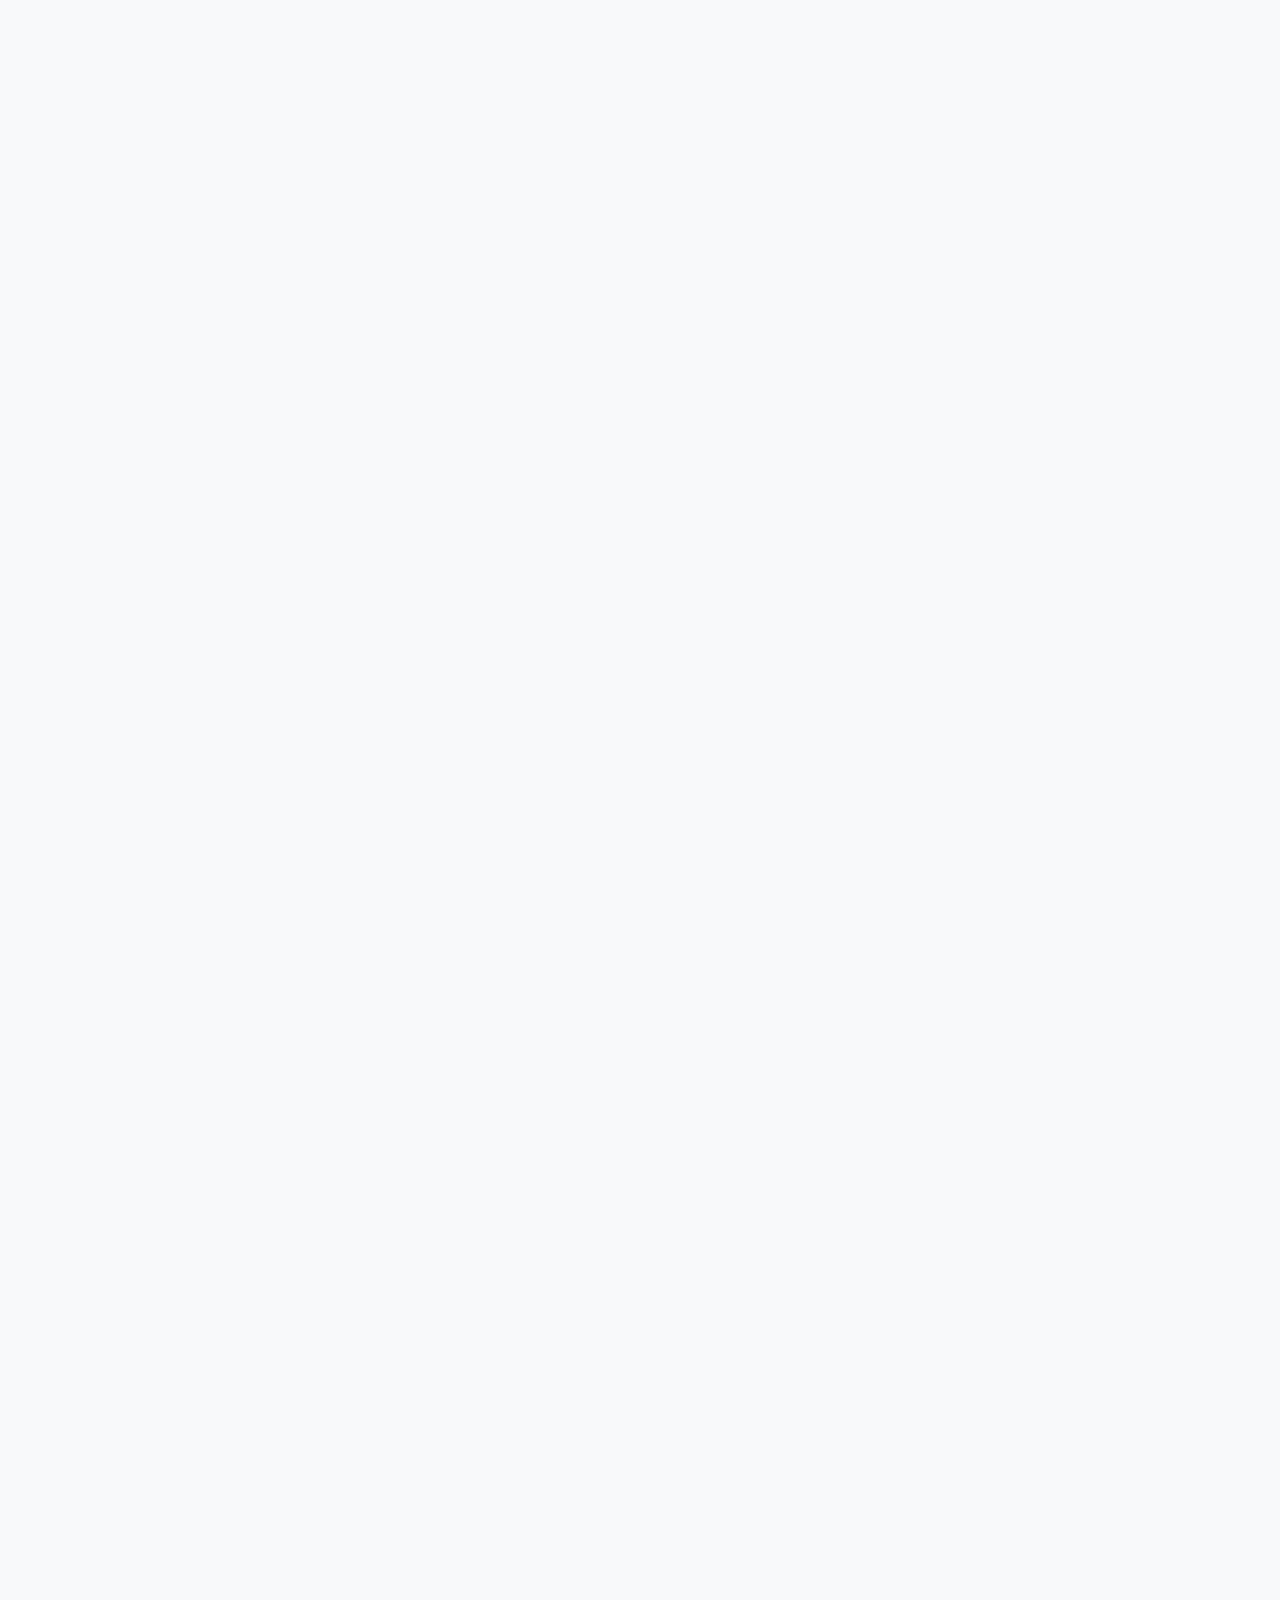
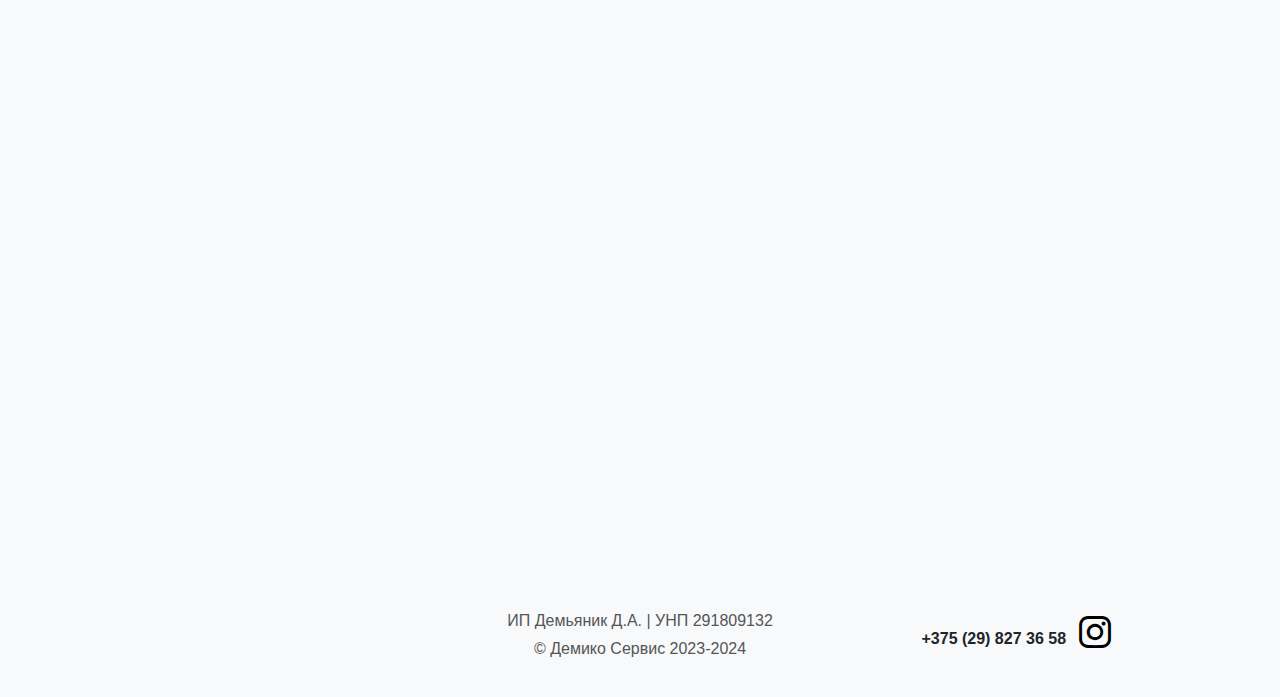
==== commit dd8b3c32: "com12" ====
--- a/carpets.html
+++ b/carpets.html
@@ -54,7 +54,7 @@
                         <a class="nav-link underline-one" href="index.html#reviews">Отзывы</a>
                     </li>
                     <li class="nav-item">
-                        <a class="nav-link" href="index.html#works">Наши работы</a>
+                        <a class="nav-link underline-one" href="index.html#works">Наши работы</a>
                     </li>
                 </ul>
                 <a href="tel:+375298273658" class="nav-link d-none d-lg-block phone-header underline-one">
--- a/css/styles.css
+++ b/css/styles.css
@@ -6,7 +6,7 @@
   margin: 0;
   overflow-x: hidden;
 }
-.row>* {
+.row > * {
   padding-right: none !important;
 }
 /* Навбар */
@@ -205,7 +205,6 @@
     padding: 30px 0;
   }
 }
-
 
 .underline-one {
   color: #000000; /* Цвет обычной ссылки */
@@ -305,22 +304,21 @@
   object-fit: fill;
 }
 
-
-
 .carousel-control-next-icon,
-.carousel-control-prev-icon{
+.carousel-control-prev-icon {
   background-image: none !important;
   font-size: 2.5rem;
   color: #000;
   opacity: 100%;
 }
-.carousel-control-next-icon::after{
+.carousel-control-next-icon::after {
   content: "❯";
-  }
-
-.carousel-control-prev-icon::after{
+}
+
+.carousel-control-prev-icon::after {
   content: "&#10094;";
 }
-.carousel-control-prev-icon::after{
+.carousel-control-prev-icon::after {
   content: "❮";
-  }+}
+
